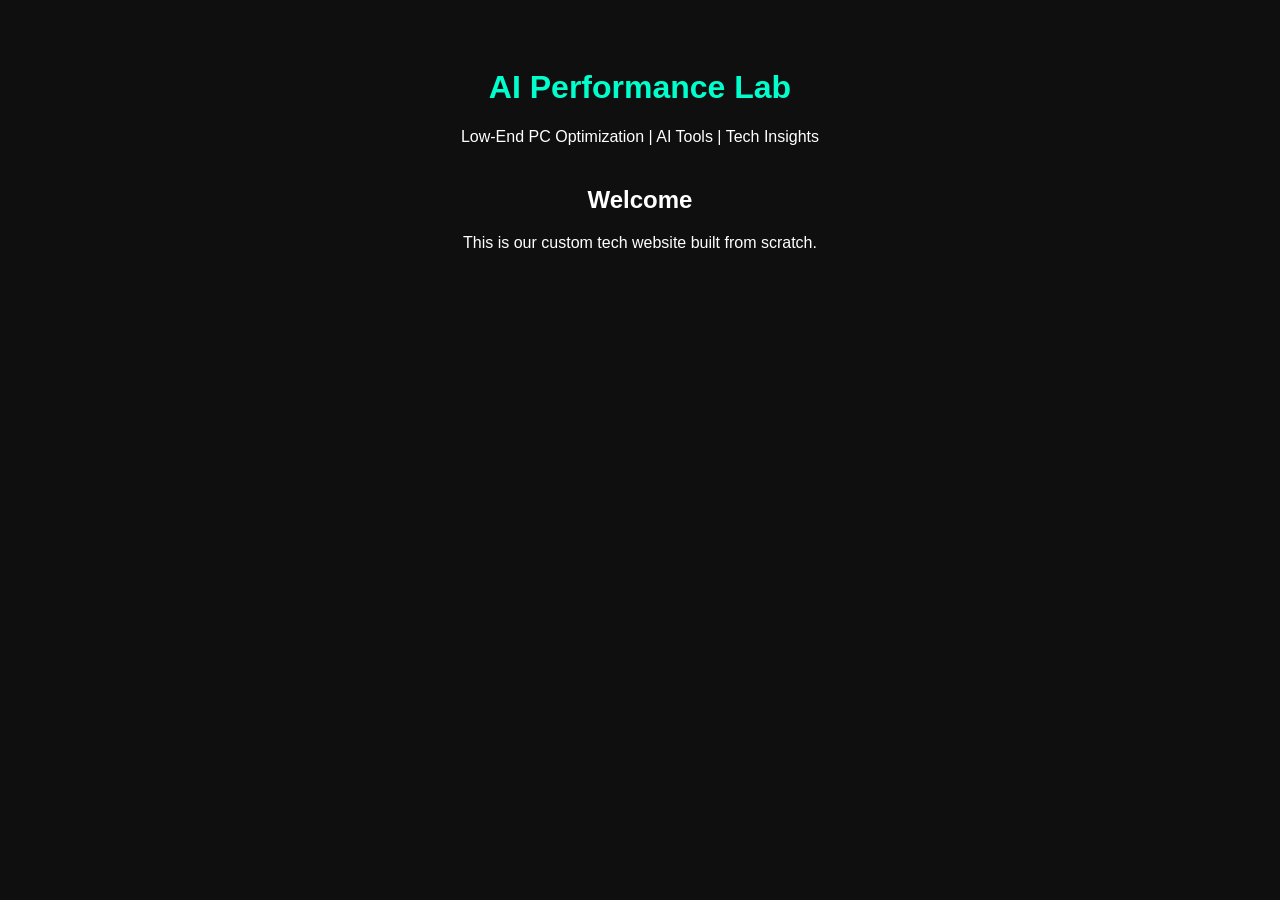
==== index.html @ dffd2ec0 "Initial website setup" ====
<!DOCTYPE html>
<html lang="en">
<head>
    <meta charset="UTF-8">
    <title>AI Performance Lab</title>
    <link rel="stylesheet" href="style.css">
</head>
<body>

    <header>
        <h1>AI Performance Lab</h1>
        <p>Low-End PC Optimization | AI Tools | Tech Insights</p>
    </header>

    <section>
        <h2>Welcome</h2>
        <p>This is our custom tech website built from scratch.</p>
    </section>

</body>
</html>
---- style.css ----
body {
    background-color: #0f0f0f;
    color: #ffffff;
    font-family: Arial, sans-serif;
    text-align: center;
    padding: 40px;
}

header {
    margin-bottom: 40px;
}

h1 {
    color: #00ffcc;
}
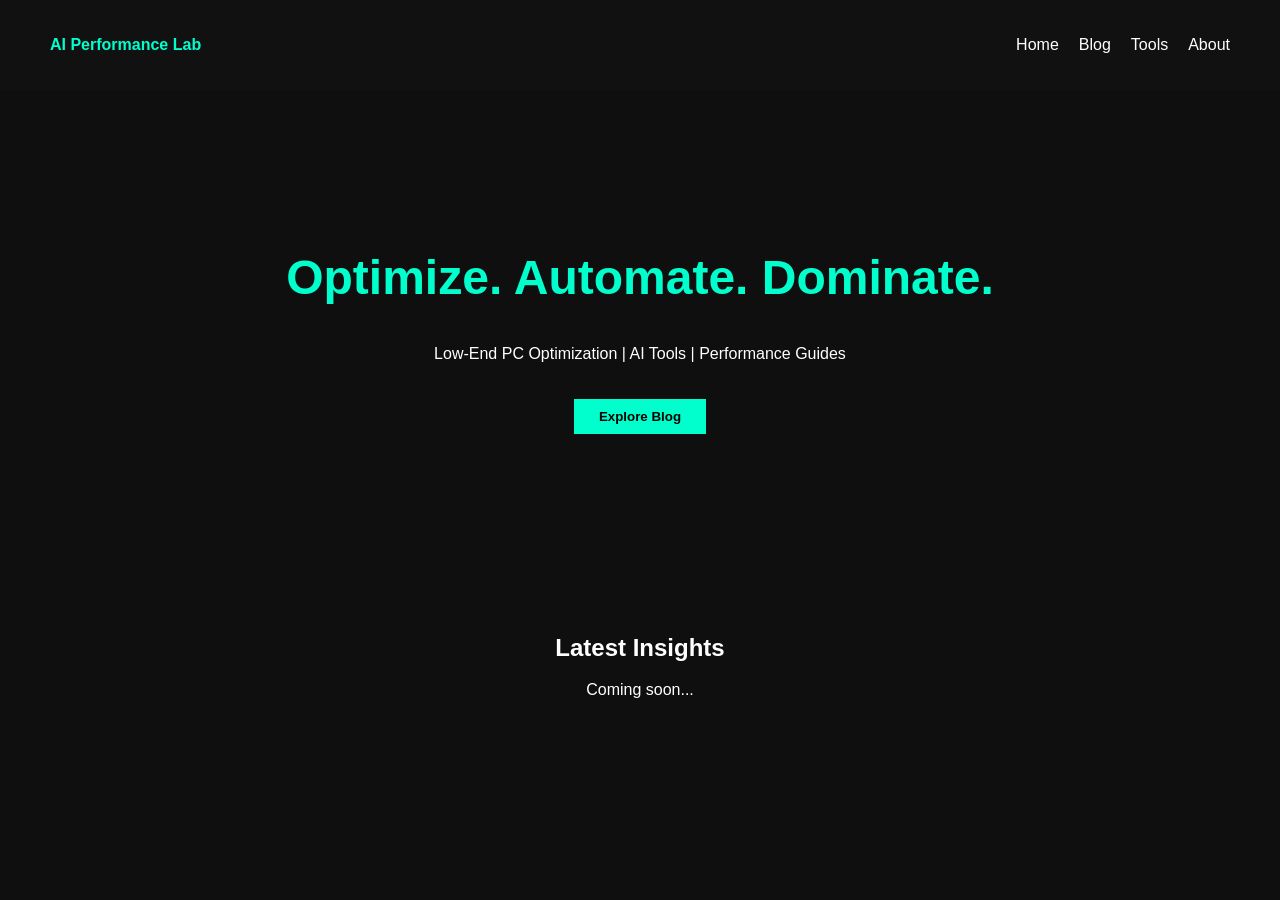
==== commit 0cdb5bb4: "Professional UI Upgrade" ====
--- a/index.html
+++ b/index.html
@@ -2,20 +2,33 @@
 <html lang="en">
 <head>
     <meta charset="UTF-8">
+    <meta name="description" content="Low-end PC optimization, AI tools, and performance guides.">
+    <meta name="viewport" content="width=device-width, initial-scale=1.0">
     <title>AI Performance Lab</title>
     <link rel="stylesheet" href="style.css">
 </head>
 <body>
 
-    <header>
-        <h1>AI Performance Lab</h1>
-        <p>Low-End PC Optimization | AI Tools | Tech Insights</p>
-    </header>
+<nav>
+    <div class="logo">AI Performance Lab</div>
+    <ul>
+        <li><a href="#">Home</a></li>
+        <li><a href="#">Blog</a></li>
+        <li><a href="#">Tools</a></li>
+        <li><a href="#">About</a></li>
+    </ul>
+</nav>
 
-    <section>
-        <h2>Welcome</h2>
-        <p>This is our custom tech website built from scratch.</p>
-    </section>
+<section class="hero">
+    <h1>Optimize. Automate. Dominate.</h1>
+    <p>Low-End PC Optimization | AI Tools | Performance Guides</p>
+    <button>Explore Blog</button>
+</section>
+
+<section class="content">
+    <h2>Latest Insights</h2>
+    <p>Coming soon...</p>
+</section>
 
 </body>
-</html>+</html>
--- a/style.css
+++ b/style.css
@@ -1,15 +1,59 @@
 body {
+    margin: 0;
+    font-family: Arial, sans-serif;
     background-color: #0f0f0f;
-    color: #ffffff;
-    font-family: Arial, sans-serif;
-    text-align: center;
-    padding: 40px;
+    color: white;
 }
 
-header {
-    margin-bottom: 40px;
+nav {
+    display: flex;
+    justify-content: space-between;
+    align-items: center;
+    padding: 20px 50px;
+    background-color: #111;
 }
 
-h1 {
+nav ul {
+    list-style: none;
+    display: flex;
+    gap: 20px;
+}
+
+nav a {
+    color: white;
+    text-decoration: none;
+}
+
+nav a:hover {
     color: #00ffcc;
+}
+
+.logo {
+    font-weight: bold;
+    color: #00ffcc;
+}
+
+.hero {
+    text-align: center;
+    padding: 120px 20px;
+}
+
+.hero h1 {
+    font-size: 3rem;
+    color: #00ffcc;
+}
+
+.hero button {
+    margin-top: 20px;
+    padding: 10px 25px;
+    border: none;
+    background-color: #00ffcc;
+    color: black;
+    cursor: pointer;
+    font-weight: bold;
+}
+
+.content {
+    text-align: center;
+    padding: 60px 20px;
 }
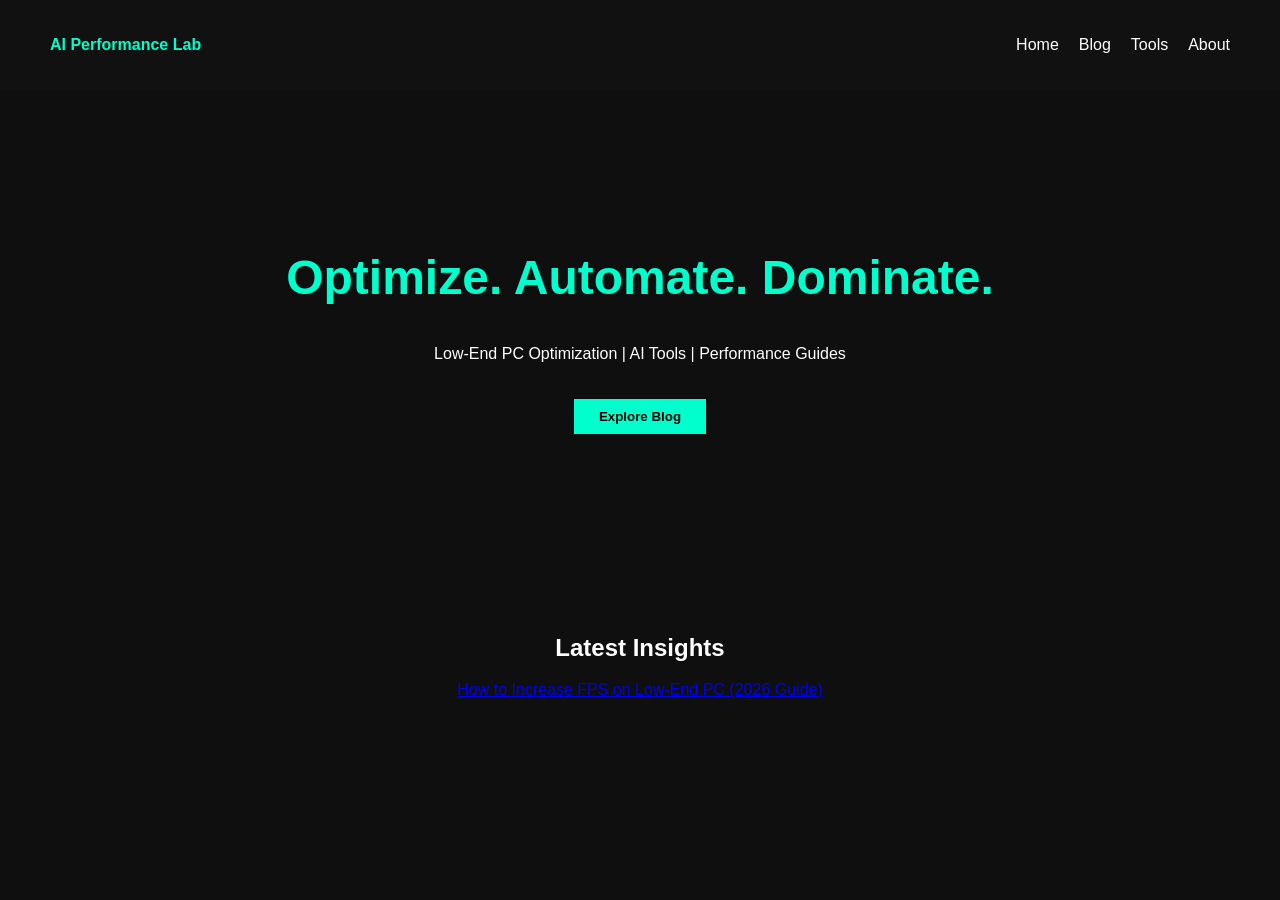
==== commit 89ed77de: "Added first SEO article" ====
--- a/index.html
+++ b/index.html
@@ -27,7 +27,7 @@
 
 <section class="content">
     <h2>Latest Insights</h2>
-    <p>Coming soon...</p>
+    <a href="posts/increase-fps-low-end-pc.html">How to Increase FPS on Low-End PC (2026 Guide)</a>
 </section>
 
 </body>
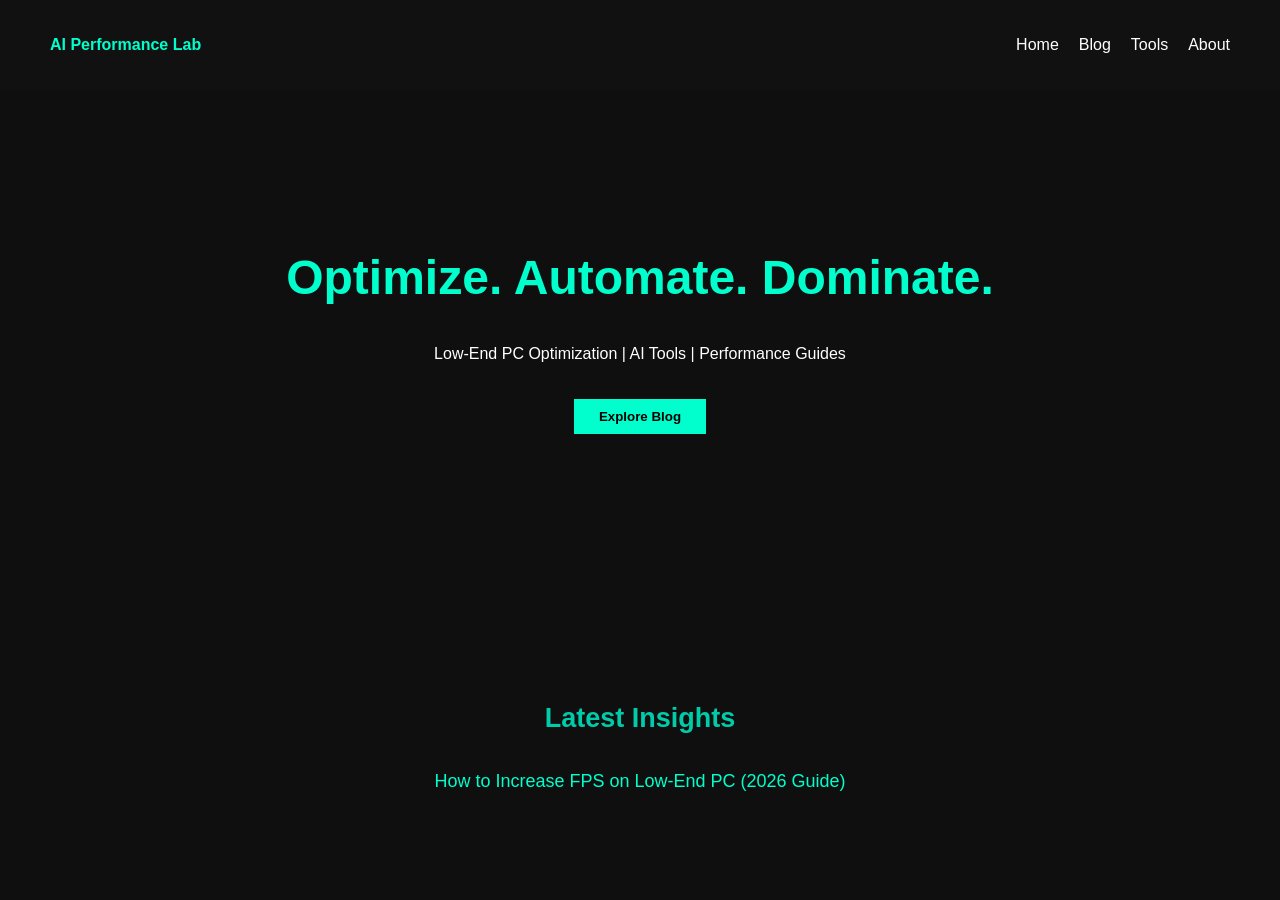
==== commit 92279034: "Added google verfication" ====
--- a/index.html
+++ b/index.html
@@ -4,6 +4,7 @@
     <meta charset="UTF-8">
     <meta name="description" content="Low-end PC optimization, AI tools, and performance guides.">
     <meta name="viewport" content="width=device-width, initial-scale=1.0">
+    <meta name="google-site-verification" content="eVAK_gKZ_IMVf2AJgtDn5PY_PDgqXeq3H_WBFimh4fM" />
     <title>AI Performance Lab</title>
     <link rel="stylesheet" href="style.css">
 </head>
--- a/style.css
+++ b/style.css
@@ -56,4 +56,45 @@
 .content {
     text-align: center;
     padding: 60px 20px;
+}
+
+/* ARTICLE PAGE STYLING */
+
+.content {
+    max-width: 800px;
+    margin: 80px auto;
+    padding: 20px;
+    line-height: 1.8;
+    font-size: 18px;
+}
+
+.content h1 {
+    font-size: 2.5rem;
+    margin-bottom: 20px;
+    color: #00ffcc;
+}
+
+.content h2 {
+    margin-top: 40px;
+    color: #00ccaa;
+}
+
+.content p {
+    margin-bottom: 20px;
+    color: #cccccc;
+}
+
+.content a {
+    color: #00ffcc;
+    text-decoration: none;
+}
+
+.content a:hover {
+    text-decoration: underline;
+}
+
+article {
+    background-color: #141414;
+    padding: 40px;
+    border-radius: 10px;
 }
